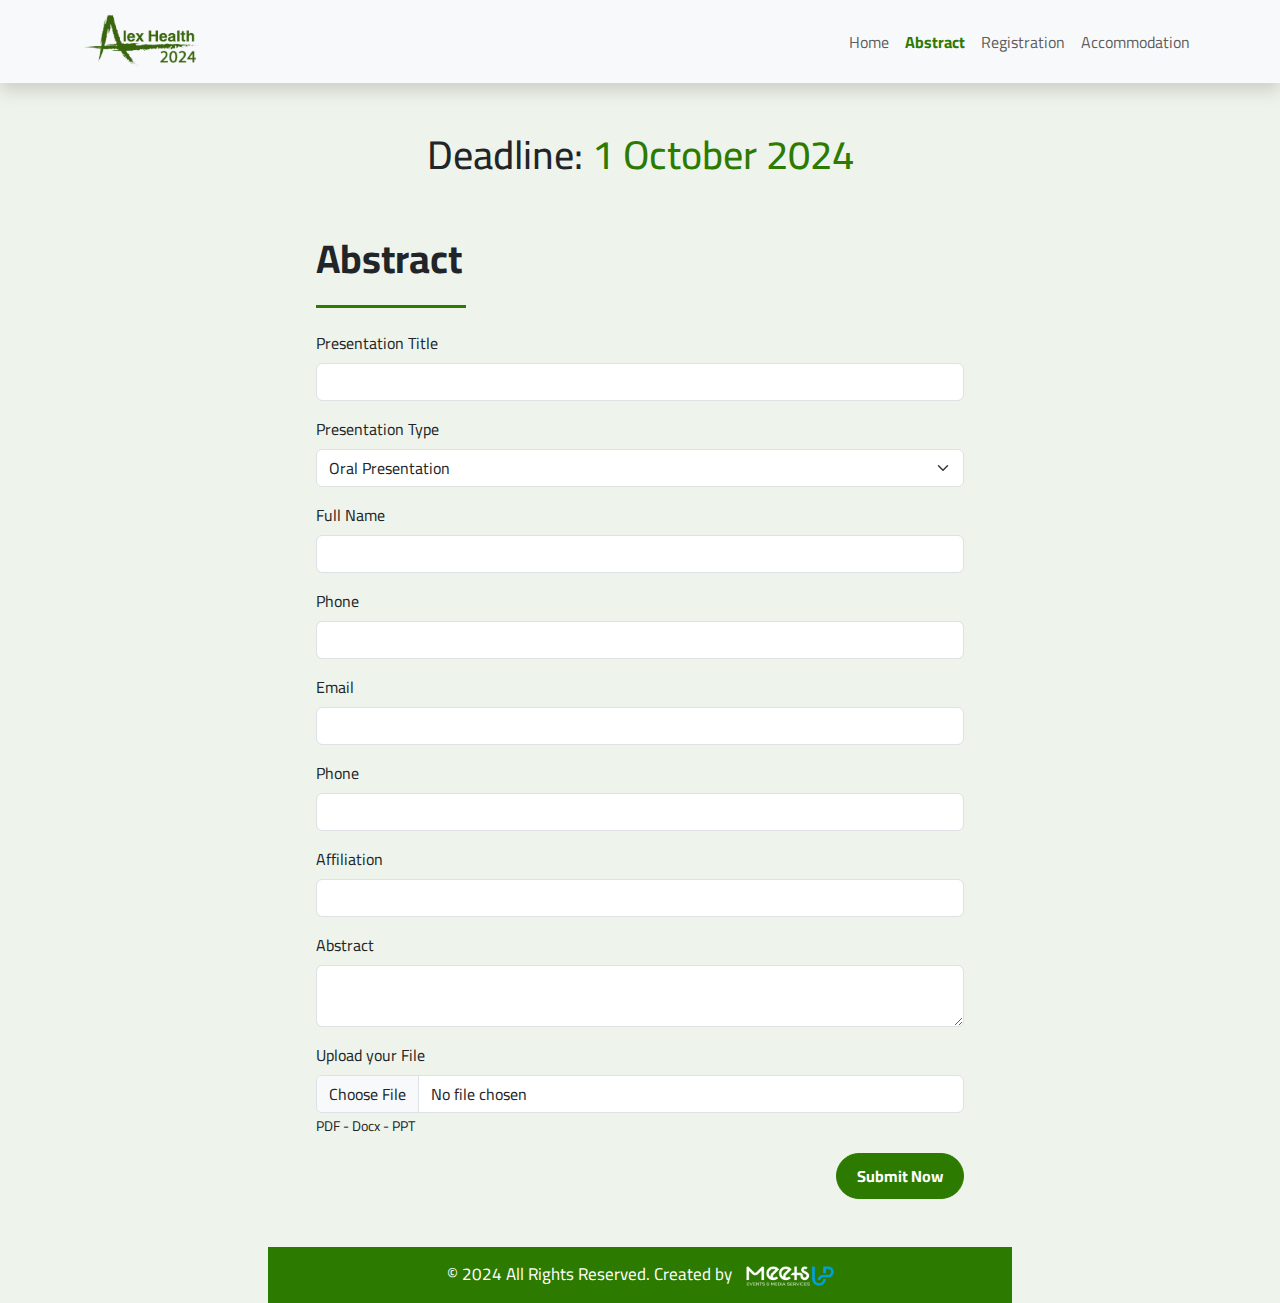
==== abstract.html @ 2f9dab03 "Handle Website" ====
<!DOCTYPE html>
<html lang="en">
  <head>
    <meta charset="UTF-8" />
    <meta name="viewport" content="width=device-width, initial-scale=1.0" />
    <link rel="stylesheet" href="assets/css/bootstrap.min.css" />
    <link rel="stylesheet" href="assets/css/style.css" />
    <link rel="preconnect" href="https://fonts.googleapis.com">
<link rel="preconnect" href="https://fonts.gstatic.com" crossorigin>
<link href="https://fonts.googleapis.com/css2?family=Cairo:wght@200..1000&display=swap" rel="stylesheet">
    <link rel="stylesheet" href="/assets/css/all.min.css">
    <title>AlexHealth</title>
  </head>
  <body style="background-color: hsla(98, 100%, 24%, 0.08);">

    <nav class="navbar navbar-expand-lg bg-light shadow">
      <div class="container">
        <a class="navbar-brand  " href="index.html">
          <img src="assets/image/logo-2024.png" width="120" alt="Logo">
        </a>
        <button class="navbar-toggler" type="button" data-bs-toggle="collapse" data-bs-target="#navbarSupportedContent" aria-controls="navbarSupportedContent" aria-expanded="false" aria-label="Toggle navigation">
          <span class="navbar-toggler-icon"></span>
        </button>
        <div class="collapse navbar-collapse" id="navbarSupportedContent">
          <ul class="navbar-nav ms-auto mb-2 mb-lg-0">
            <li class="nav-item">
              <a class="nav-link " aria-current="page" href="index.html">Home</a>
            </li>
            <li class="nav-item ">
              <a class="nav-link active" href="abstract.html">Abstract</a>
            </li>
            <li class="nav-item">
              <a class="nav-link" href="register.html">Registration</a>
            </li>
            <li class="nav-item">
              <a class="nav-link" href="index.html#accommodation">Accommodation</a>
            </li>
          </ul>
        </div>
      </div>
    </nav>

    <div class="container">
      <div class="deadline text-center">
        <h3 class="title h1 mt-5">Deadline: <span class="date"> 1 October 2024</span></h3>
      </div>
    </div>
    


    <div class="abstract-form">
      <div class="container">
        <div class=" m-auto p-md-5 px-3 py-5">
          <h2 class="h1 title mb-5 position-relative fw-bolder">Abstract</h2>
          <form action="">
            <div class="row">

              <div class="col-lg-12">
                <div class="mb-3">
                  <label for="presentation" class="form-label">Presentation Title</label>
                  <input type="text" class="form-control" id="presentation" >
                </div>
              </div>
              <div class="col-lg-12">
                <div class="mb-3">
                  <label for="presentation-type" class="form-label">Presentation Type</label>
                  <select class="form-select">
                    <option value="1">Oral Presentation</option>
                    <option value="2">Poster Presentation</option>
                  </select>
                </div>
              </div>
              <div class="col-lg-12">
                <div class="mb-3">
                  <label for="name" class="form-label">Full Name</label>
                  <input type="text" class="form-control" id="name" >
                </div>
                <div class="col-lg-12">
                  <div class="mb-3">
                    <label for="phone" class="form-label">Phone</label>
                    <input type="number" class="form-control" id="phone" >
                  </div>
              <div class="col-lg-12">
                <div class="mb-3">
                  <label for="email" class="form-label">Email</label>
                  <input type="email" class="form-control" id="email" >
                </div>
              </div>
              <div class="col-lg-12">
                <div class="mb-3">
                  <label for="phone" class="form-label">Phone</label>
                  <input type="phone" class="form-control" id="phone" >
                </div>
              </div>
              <div class="col-lg-12">
                <div class="mb-3">
                  <label for="affiliation" class="form-label">Affiliation</label>
                  <input type="text" class="form-control" id="affiliation" >
                </div>
              </div>
              <div class="col-lg-12">
                <div class="mb-3">
                  <label for="abstract-background" class="form-label">Abstract</label>
                  <textarea  class="form-control" id="abstract-background"></textarea>
                </div>
              </div>
              <div class="col-lg-12">
                <div class="mb-3">
                  <label for="formFile" class="form-label">Upload your File</label>
                  <input class="form-control" type="file" id="formFile">
                  <small>PDF - Docx - PPT</small>
                </div>
              </div>
              <div class="col-lg-12">
                <div class="d-flex justify-content-end">
                  <button type="submit">Submit Now</button>
                </div>
              </div>
            </div>
          </form>
        </div>
      </div>
    </div>







    <footer>
      <div class="text-white text-center">
          <p class="mb-0">
              © 2024 All Rights Reserved. Created by <a href="https://meetsupevents.com" target="_blank"><img  src="assets/image/meetsup.png" alt=""></a>
          </p>
      </div>
  </footer>


    <script src="assets/js/bootstrap.bundle.min.js"></script>
    <script src="assets/js/all.min.js"></script>
  </body>
</html>
---- assets/css/style.css ----
body {
  font-family: "Cairo", sans-serif;
}

.hero {
  height: 100vh;
  width: 100%;
  position: relative;
}

.hero .logo img {
  display: none;
}

@media (max-width: 768px) {
  .hero {
    height: auto;
  }

  .hero .logo img {
    display: block;
    width: 120px;
    margin-left: auto;
    margin-right: auto;
    padding: 20px 0;
  }


}

.hero-image {
  width: 100%;
  height: 100%;
  display: block;
  margin: 0 auto;
}

h2.title::after {
  position: absolute;
  content: "";
  width: 150px;
  height: 3px;
  background-color: #2c7a00;
  bottom: -25px;
  left: 0;

  margin: 0 auto;
}

.welcome {
  background-color: #f9f9f9;
  padding: 100px 0;
}

.welcome h2 {
  font-size: 60px;
  margin-bottom: 50px;
  color: #041a56;
  font-weight: 700;
  position: relative;
}

.welcome p {
  font-size: 24px;
  margin-bottom: 30px;
  color: #858585;
}

@media (max-width: 768px) {
  .welcome p {
    font-size: 18px;
  }

  .welcome ul li {
    font-size: 18px;
  }
}

.welcome ul {
  list-style: none;
  padding: 0;
  margin: 0;
}

.welcome ul li {
  font-size: 24px;
  margin-bottom: 10px;
  color: #858585;
}

@media (max-width: 768px) {
  .welcome ul li {
    font-size: 18px;
  }
}

.welcome_img {
  position: relative;
  /* background-color: #2c7a00; */
  /* clip-path: polygon(11% 20%, 14% 64%, 100% 60%, 100% 6%); */
  z-index: 10;
}

@media screen and (max-width: 992px) {
  .welcome_img {
    display: none;
  }

  h2 {
    font-size: 30px !important;
  }
}

/* .welcome_img .span {
  content: "";
  position: absolute;
  width: 100%;
  height: 50%;
  z-index: 1;

  background-image: url("/assets/image/doctor.jpg");
  clip-path: polygon(13% 21%, 15% 63%, 100% 59%, 100% 7%);
  background-position: center;
  background-size: cover;
} */

.welcome-box {
  border-color: #2c7a00 !important;
  border-right: 0 !important;
}

.icon {
  padding: 80px;
}

@media (max-width: 768px) {
  .icon {
    padding: 80px 0;
  }
}

.icon img {
  width: 240px;
}

.board {
  padding: 100px 0;
  background-color: #f9f9f9;
  transition: 0.3s;
}

.board h2 {
  position: relative;
  margin-bottom: 50px;
  font-size: 60px;
  color: #041a56;
}

.board .board_item {
  background-color: #fff;
  padding: 20px;
  border-radius: 10px;
  transition: 0.3s;
}

.board .board_item .img {
  width: 150px;
  height: 150px;
  border-radius: 50%;
  overflow: hidden;
}

.board .board_item .img img {
  width: 100%;
  height: 100%;
  object-fit: cover;
  object-position: center;
}

.board .board_item .info {
  padding-left: 20px;
}

.board .board_item .info h5 {
  font-size: 20px;
  margin-bottom: 5px;
  color: #2c4964;
  font-weight: 700;
}

.board .board_item .info p {
  display: block;
  font-size: 15px;
  padding-bottom: 10px;
  margin: 0;
  position: relative;
  font-weight: 500 !important;
  color: #444 !important;
}

.board .board_item .info p:last-of-type {
  margin: 10px 0 0 0;
  font-size: 14px;
  padding: 0;
}

.board .board_item .info p:first-of-type::after {
  content: "";
  position: absolute;
  width: 50px;
  height: 2px;
  background-color: hsla(0, 0%, 27%, 0.085);
  bottom: 0;
  left: 0;
}

.board .board_item:hover {
  transform: translateY(-10px);
  box-shadow: 0 0 10px rgba(0, 0, 0, 0.1);
}

.price h2 {
  position: relative;
  margin-bottom: 50px;
  font-size: 60px;
  color: #041a56;
}

.pricing-table {
  margin-top: 50px;
}
.pricing-table .card {
  margin: 10px 0;
  border: none;
  border-radius: 8px;
  box-shadow: 0 4px 8px rgba(0, 0, 0, 0.1);
  transition: 0.3s;
}

.pricing-table .card:hover {
  transform: scale(1.05) translateY(-10px);
}
.pricing-table .card-header {
  background-color: #fff;
  color: #555555;
  font-size: 18px;
  text-align: center;
  padding: 20px;
  border: none;
}

.pricing-table .card-header strong {
  color: #2c7a00;
}
.pricing-table .card-title {
  padding: 15px 0 ;
  color: #fff;
  text-align: center;
  font-size: 32px;
  background-color: #2c7a00;
}
.pricing-table .card-body {
  text-align: center;
  padding: 0;
}
.pricing-table .categories {
  text-align: left;
}

@media (max-width: 768px) {
  .pricing-table .categories {
    display: none;
  }
}
.pricing-table .categories ul {
  list-style-type: none;
  padding-left: 0;
  margin-top: 218px
}
.pricing-table .categories li {
  padding: 20px;
  font-size: 16px;
}
.pricing-table .categories li:not(:last-child) {
  border-bottom: 1px solid #ddd;

}
.pricing-table .highlight {
  background-color: #fff;
}
.pricing-table .highlight p {
  color: white;
}
.pricing-table ul.list-unstyled li {
  padding: 10px 0;
}
.pricing-table .pricing-header h6 {
  margin: 0;
}
.pricing-table .pricing-header h2 {
  margin: 0;
  font-size: 24px;
}
.pricing-table .price-item ul {
  display: flex;
  justify-content: space-evenly;
  padding: 0;
  list-style-type: none;
}

.pricing-table .price-item{
  border-bottom: 1px solid #ddd;
  position: relative;
}

.pricing-table .price-item::before {
  content: "\f00c";
  font-family: 'Font Awesome 5 Free';
  font-weight: 900;
  position: absolute;
  top: 50%;
  left: 20px;
  transform: translateY(-50%);
  font-size: 20px;
  color: #2c7a00;
}

@media (max-width: 768px) {
  .pricing-table .price-item::before {
    display: none;
  }

  .pricing-table .price-item {
    font-size: 14px;
  }
}

.pricing-table .price-item:first-child::before {
  content: "";
}


.pricing-table .price-item i {
  color: #2c7a00;
}


.pricing-table .card .card-body a {
  display: block;
  width: fit-content;
  padding: 10px 20px;
  background-color: #fff;
  color: #2c7a00;
  text-decoration: none;
  border-radius: 8px;
  border: 1px solid #2c7a00;
  font-weight: bolder;
  margin: 20px auto;
  transition: 0.3s;
}

.pricing-table .card:hover a {
  background-color: #2c7a00;
  color: #fff;
}

.fluid-p0.container-fluid {
  padding-left: 0;
  padding-right: 0;
}

.no-gutters {
  margin-right: 0;
  margin-left: 0;
}

.font-w700 {
  font-weight: 700 !important;
}
.font-18 {
  font-size: 18px !important;
}

.img-h50 {
  height: 50px !important;
}
.img-fluid {
  max-width: 100%;
  height: auto;
}
img {
  vertical-align: middle;
  border-style: none;
}

.mr-24, .mx-24 {
  margin-right: 0.75rem !important;
}

.embed-responsive {
  position: relative;
  display: block;
  width: 100% !important;
  padding: 0;
  overflow: hidden;
}

.meetsup-footer a {
  text-decoration: none;
  color: black;
  font-size: 16px;
  transition: 0.3s;
}

.meetsup-footer a:hover {
  color: #2c7a00;
}

.meetsup-footer .text-light {
  color: #898989 !important;
}

.line-12 {
  line-height: 1.2em !important;
}
.mb-24, .my-24 {
  margin-bottom: 0.75rem !important;
}



.no-gutters>.col, .no-gutters>[class*=col-] {
  padding-right: 0;
  padding-left: 0;
}

footer img {
  width: 88px;
  height: 20px;
  margin-left: 10px;
}

footer p {
  font-size: 17px;
}

footer {
  background-color: #2c7a00;
  padding: 15px;
}

.register-form h2 {
  color: #000;
  font-weight: bolder;
  font-size: 35px;
}

.register-form button, .abstract-form button {
  background-color: #2c7a00;
  color: white;
  font-weight: bolder;
  transition: 0.3s;
  padding: 10px 20px;
  border-radius: 30px;
  border: 1px solid #2c7a00;
}

.register-form button:hover,.abstract-form button:hover {
  background-color: white;
  color: #2c7a00;
}

.register-form .form-control:focus,.register-form .form-select:focus, .abstract-form .form-control:focus, .abstract-form .form-select:focus {
  box-shadow: 0 0 0 .25rem rgba(44, 122, 0, 0.25);
  border-color: #2c7a00;
}

.register-form .form-check-input:checked {
  background-color: #2c7a00;
  border-color: #2c7a00;
}

.register-form .form-check-input:focus {
  box-shadow: 0 0 0 .25rem rgba(44, 122, 0, 0.25);
}

.abstract-form {
  width: 60%;
  margin: auto;
}

@media (max-width: 768px) {
  .abstract-form {
    width: 100%;
  }
}

.deadline .date {
  color: #2c7a00;
}


.timeline {
  padding: 20px;
}
.timeline-item {
  padding: 10px 0;
  display: flex;
  align-items: center;
  justify-content: center;
  flex-direction: column;
  text-align: center;
}
.countdown {
  display: flex;
  justify-content: center;
  gap: 10px;
  font-size: 1.2rem;
  margin-top: 15px;
}
.countdown div {
  background: #ffffff;
  padding: 10px;
  border-radius: 5px;
  box-shadow: 0 2px 4px rgba(0,0,0,0.1);
}
.countdown span {
  display: block;
  font-size: 3rem;
  color: #2c7a00;
  font-weight: bolder;
}
.countdown p {
  margin: 0;
}

.main-green {
  background-color: rgba(45, 122, 0, 0.514);
}

.main-green-dark {
  background-color: rgba(0, 122, 0, 0.289);
}

.main-yellow {
  background-color: rgba(225, 225, 3, 0.59);
}
.main-yellow-dark {
  background-color: rgba(205, 205, 0, 0.197);
}

.active {
  color: #2c7a00 !important;
  font-weight: bolder;
}
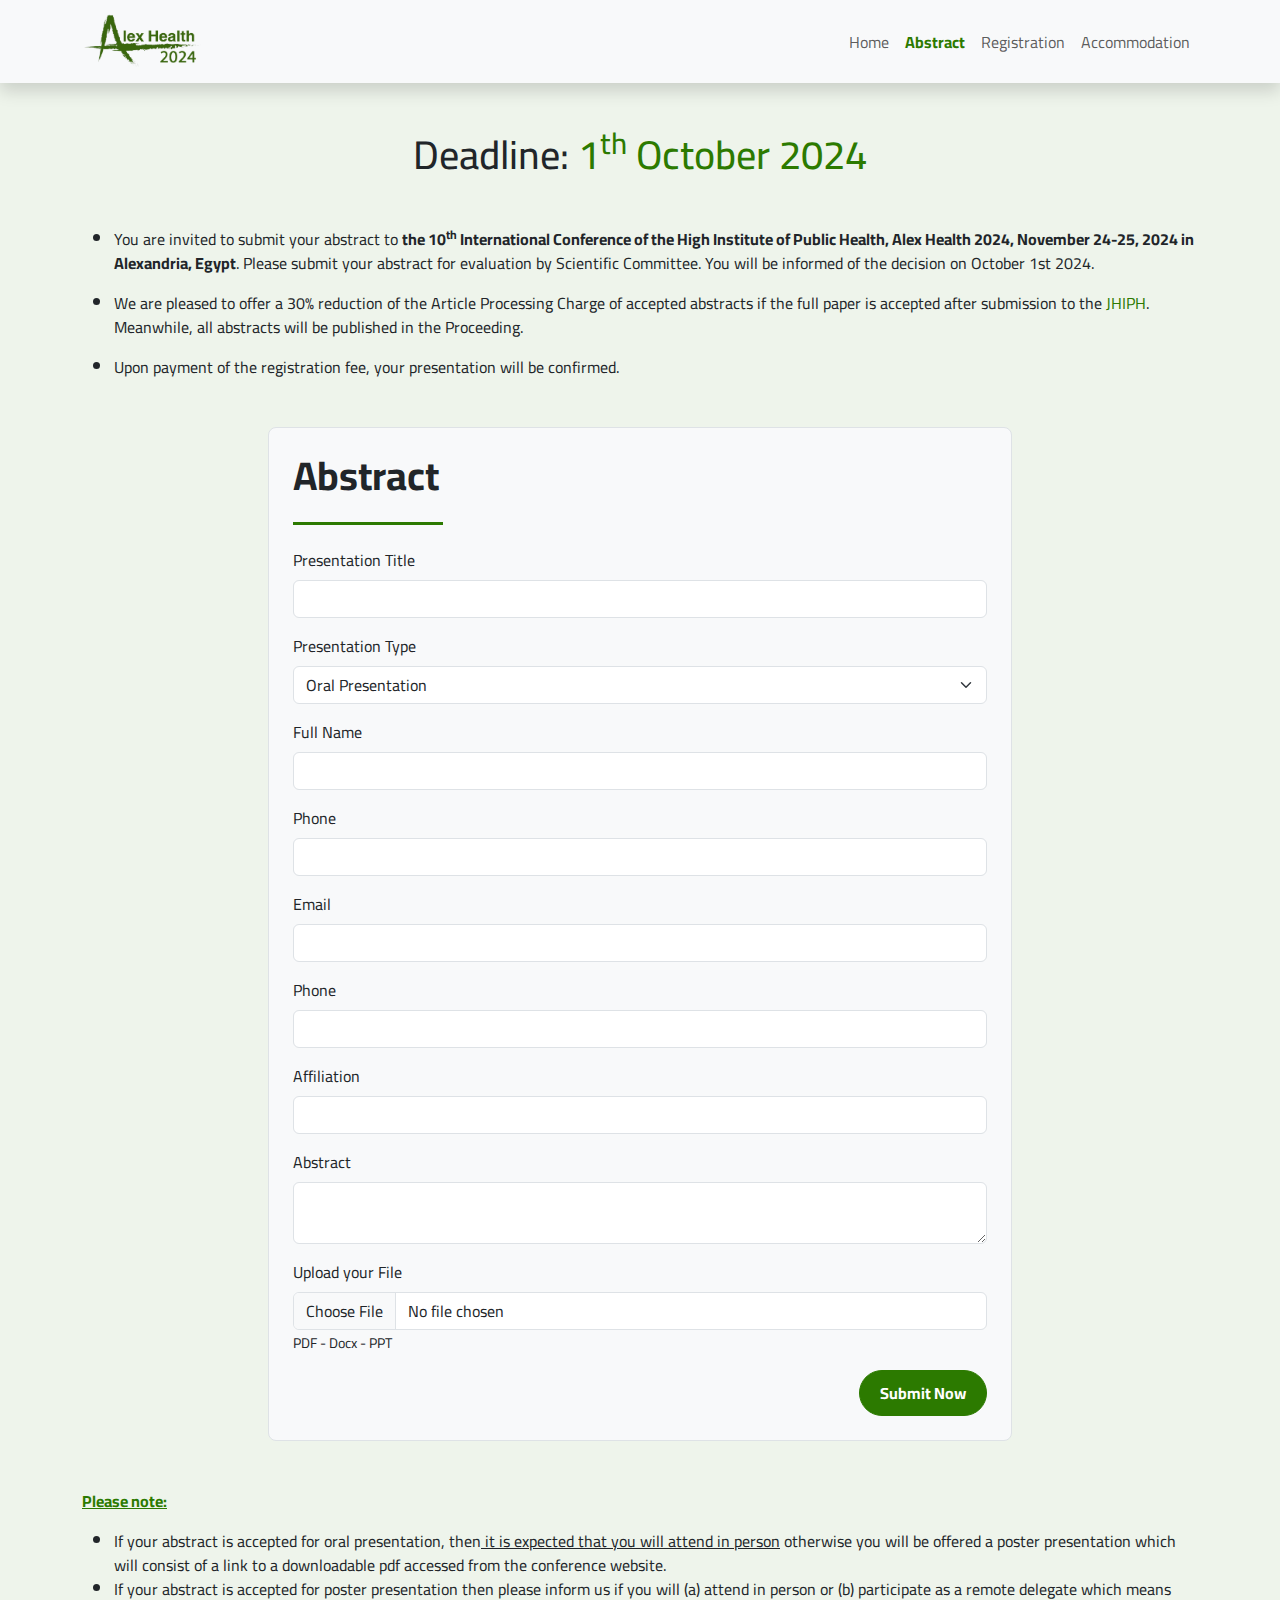
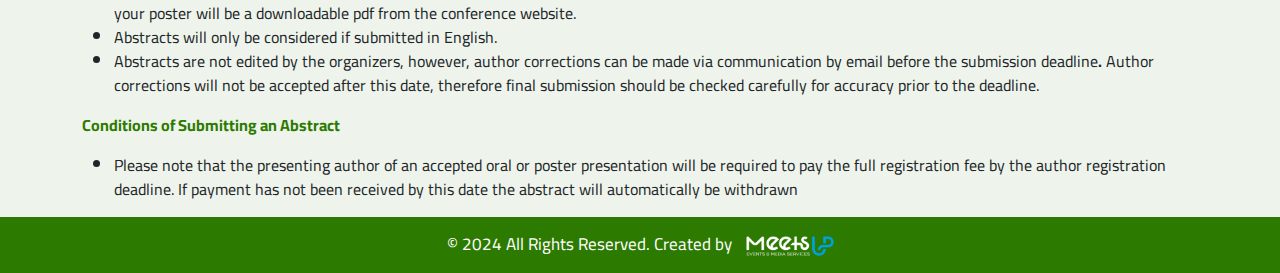
==== commit a6d873cd: "Handle Global Style" ====
--- a/abstract.html
+++ b/abstract.html
@@ -40,17 +40,26 @@
       </div>
     </nav>
 
-    <div class="container">
+
+
+
+    <div class="container mb-5">
       <div class="deadline text-center">
-        <h3 class="title h1 mt-5">Deadline: <span class="date"> 1 October 2024</span></h3>
+        <h3 class="title h1 mt-5">Deadline: <span class="date"> 1<sup>th</sup> October 2024</span></h3>
       </div>
+    </div>
+
+    <div class="container mb-5">
+      <ul><li>You are invited to submit your abstract to&nbsp;<strong>the 10<sup>th</sup> International Conference of the High Institute of Public Health, Alex Health 2024, November 24-25, 2024 in Alexandria, Egypt</strong>. Please submit&nbsp;your abstract for evaluation by Scientific Committee. You will be informed of the decision on October 1st 2024. </li></ul>
+      <ul><li>We are pleased to offer a 30% reduction of the Article Processing Charge of accepted abstracts if the full paper is accepted after submission to the <a href="https://jhiphalexu.journals.ekb.eg/" class=" text-decoration-none" style="color: #2c7a00;"  target="_blank" rel="noreferrer noopener">JHIPH</a>. Meanwhile, all abstracts will be published in the Proceeding.</li></ul>
+      <ul><li>Upon payment of the registration fee, your presentation will be confirmed.</li></ul>
     </div>
     
 
 
     <div class="abstract-form">
       <div class="container">
-        <div class=" m-auto p-md-5 px-3 py-5">
+        <div class=" m-auto p-md-4 px-3 py-5 border rounded-3 bg-light mb-5">
           <h2 class="h1 title mb-5 position-relative fw-bolder">Abstract</h2>
           <form action="">
             <div class="row">
@@ -121,12 +130,24 @@
         </div>
       </div>
     </div>
+  </div>
+    </div>
 
 
-
-
-
-
+    <div class="container">
+      <p style="color: #2c7a00;"><strong><u>Please note:</u></strong></p>
+      <ul>
+        <li>If your abstract is accepted for oral presentation, then<u>&nbsp;it is expected that you will attend in person</u>&nbsp;otherwise you will be offered a poster presentation which will consist of a link to a downloadable pdf accessed from the conference website.</li>
+        <li>If your abstract is accepted for poster presentation then please inform us if you will (a) attend in person or (b) participate as a remote delegate which means your poster will be a downloadable pdf from the conference website.</li>
+        <li>Abstracts will only be considered if submitted in English.</li>
+        <li>Abstracts are not edited by the organizers, however, author corrections can be made via communication by email before the submission deadline<strong>.</strong>&nbsp;Author corrections will not be accepted after this date, therefore final submission should be checked carefully for accuracy prior to the deadline.</li>
+        
+      </ul>
+  
+      <p style="color: #2c7a00;"><strong>Conditions of Submitting an Abstract</strong></p>
+      <ul><li>Please note that the presenting author of an accepted oral or poster presentation will be required to pay the full registration fee by the author registration deadline. If payment has not been received by this date the abstract will automatically be withdrawn</li></ul>
+    </div>
+    
 
     <footer>
       <div class="text-white text-center">
@@ -135,6 +156,7 @@
           </p>
       </div>
   </footer>
+  </body>
 
 
     <script src="assets/js/bootstrap.bundle.min.js"></script>
--- a/assets/css/style.css
+++ b/assets/css/style.css
@@ -552,4 +552,14 @@
 .active {
   color: #2c7a00 !important;
   font-weight: bolder;
+}
+
+@media (max-width: 768px) {
+  .table-head-fs {
+    font-size: 18px !important;
+  }
+
+  .table-body-fs {
+    font-size: 13px !important;
+  }
 }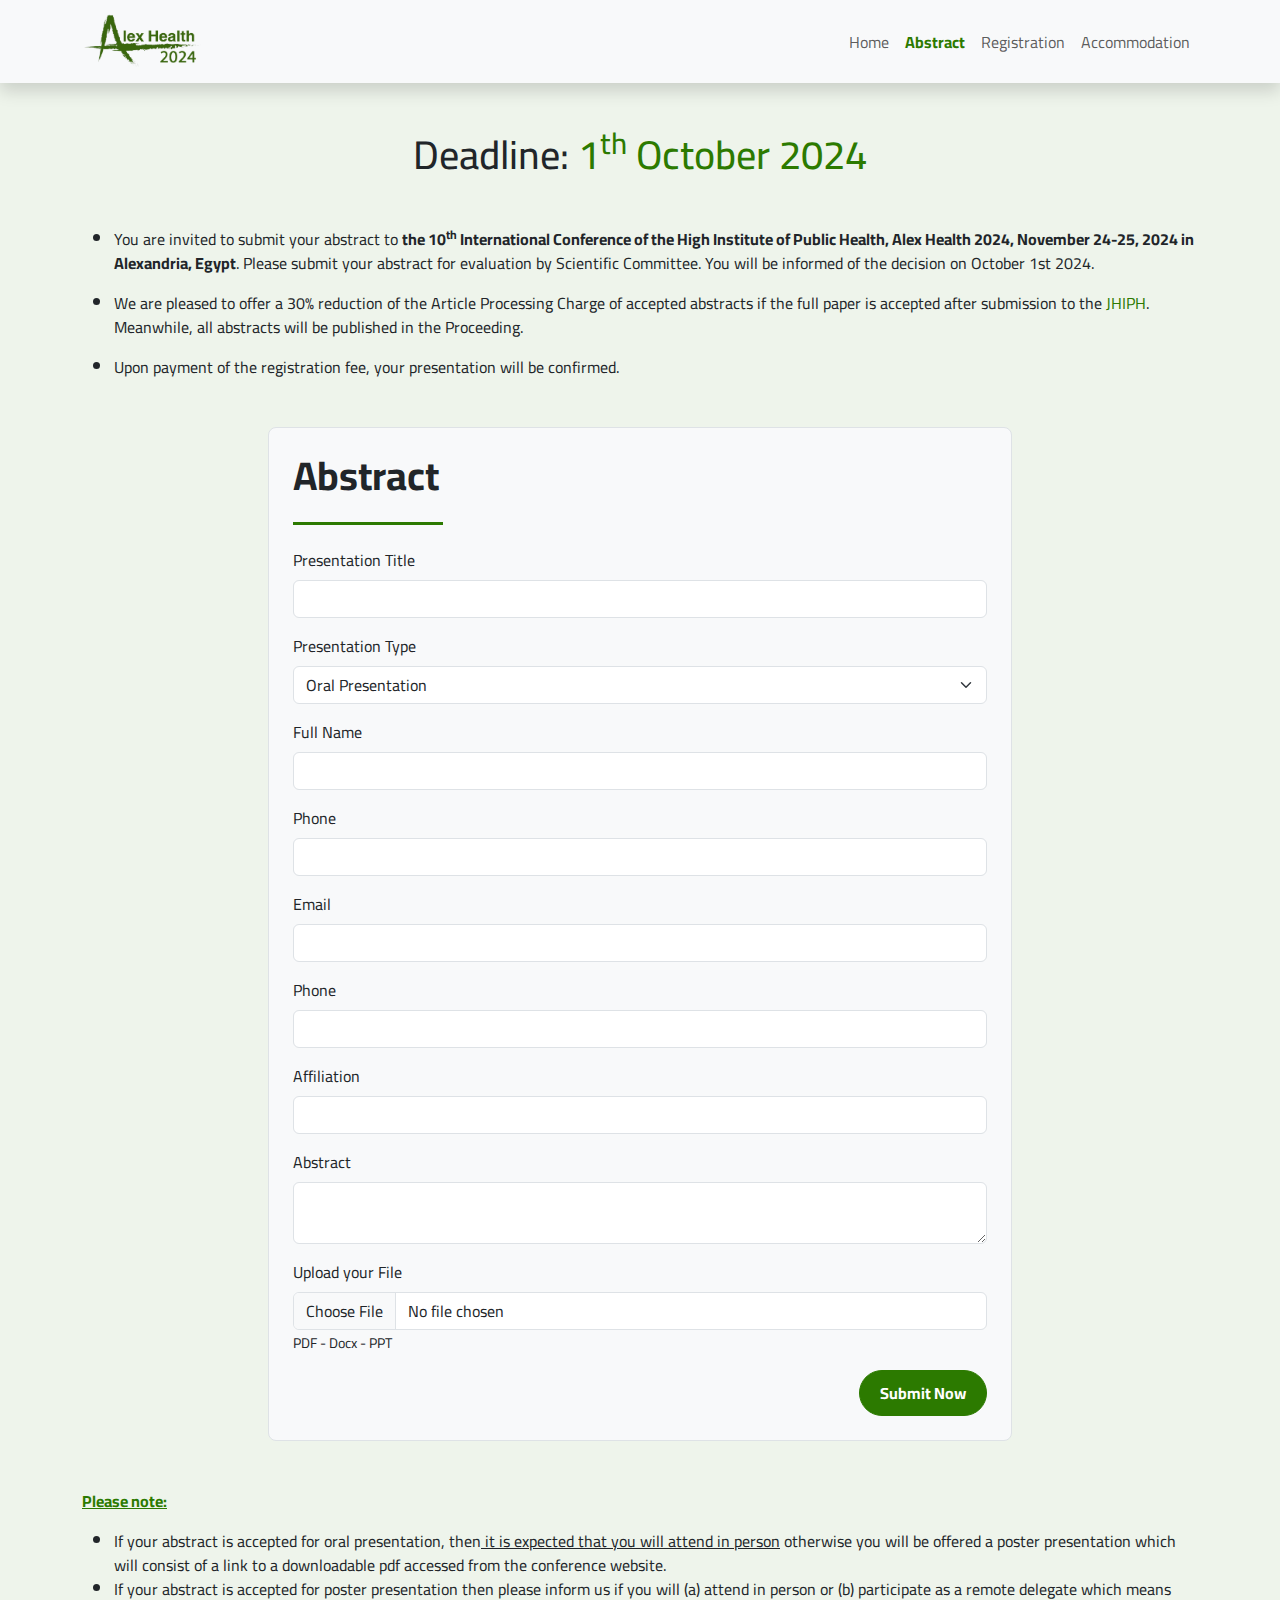
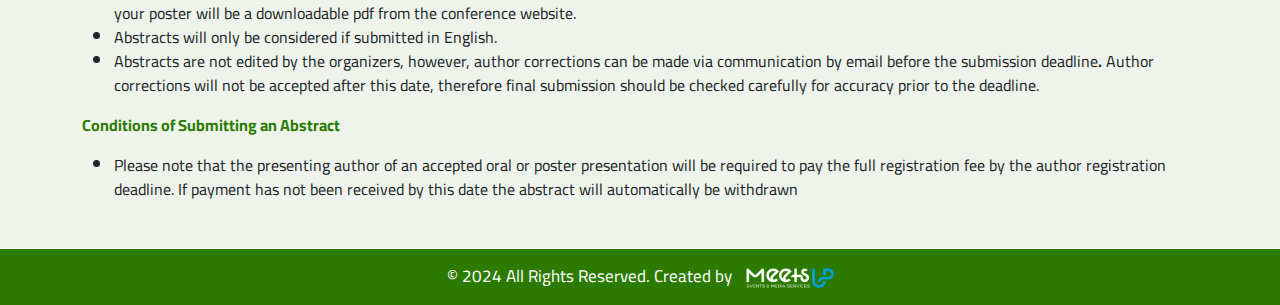
==== commit 1d44e53b: "Handle Margin "" ====
--- a/abstract.html
+++ b/abstract.html
@@ -134,7 +134,7 @@
     </div>
 
 
-    <div class="container">
+    <div class="container mb-5">
       <p style="color: #2c7a00;"><strong><u>Please note:</u></strong></p>
       <ul>
         <li>If your abstract is accepted for oral presentation, then<u>&nbsp;it is expected that you will attend in person</u>&nbsp;otherwise you will be offered a poster presentation which will consist of a link to a downloadable pdf accessed from the conference website.</li>
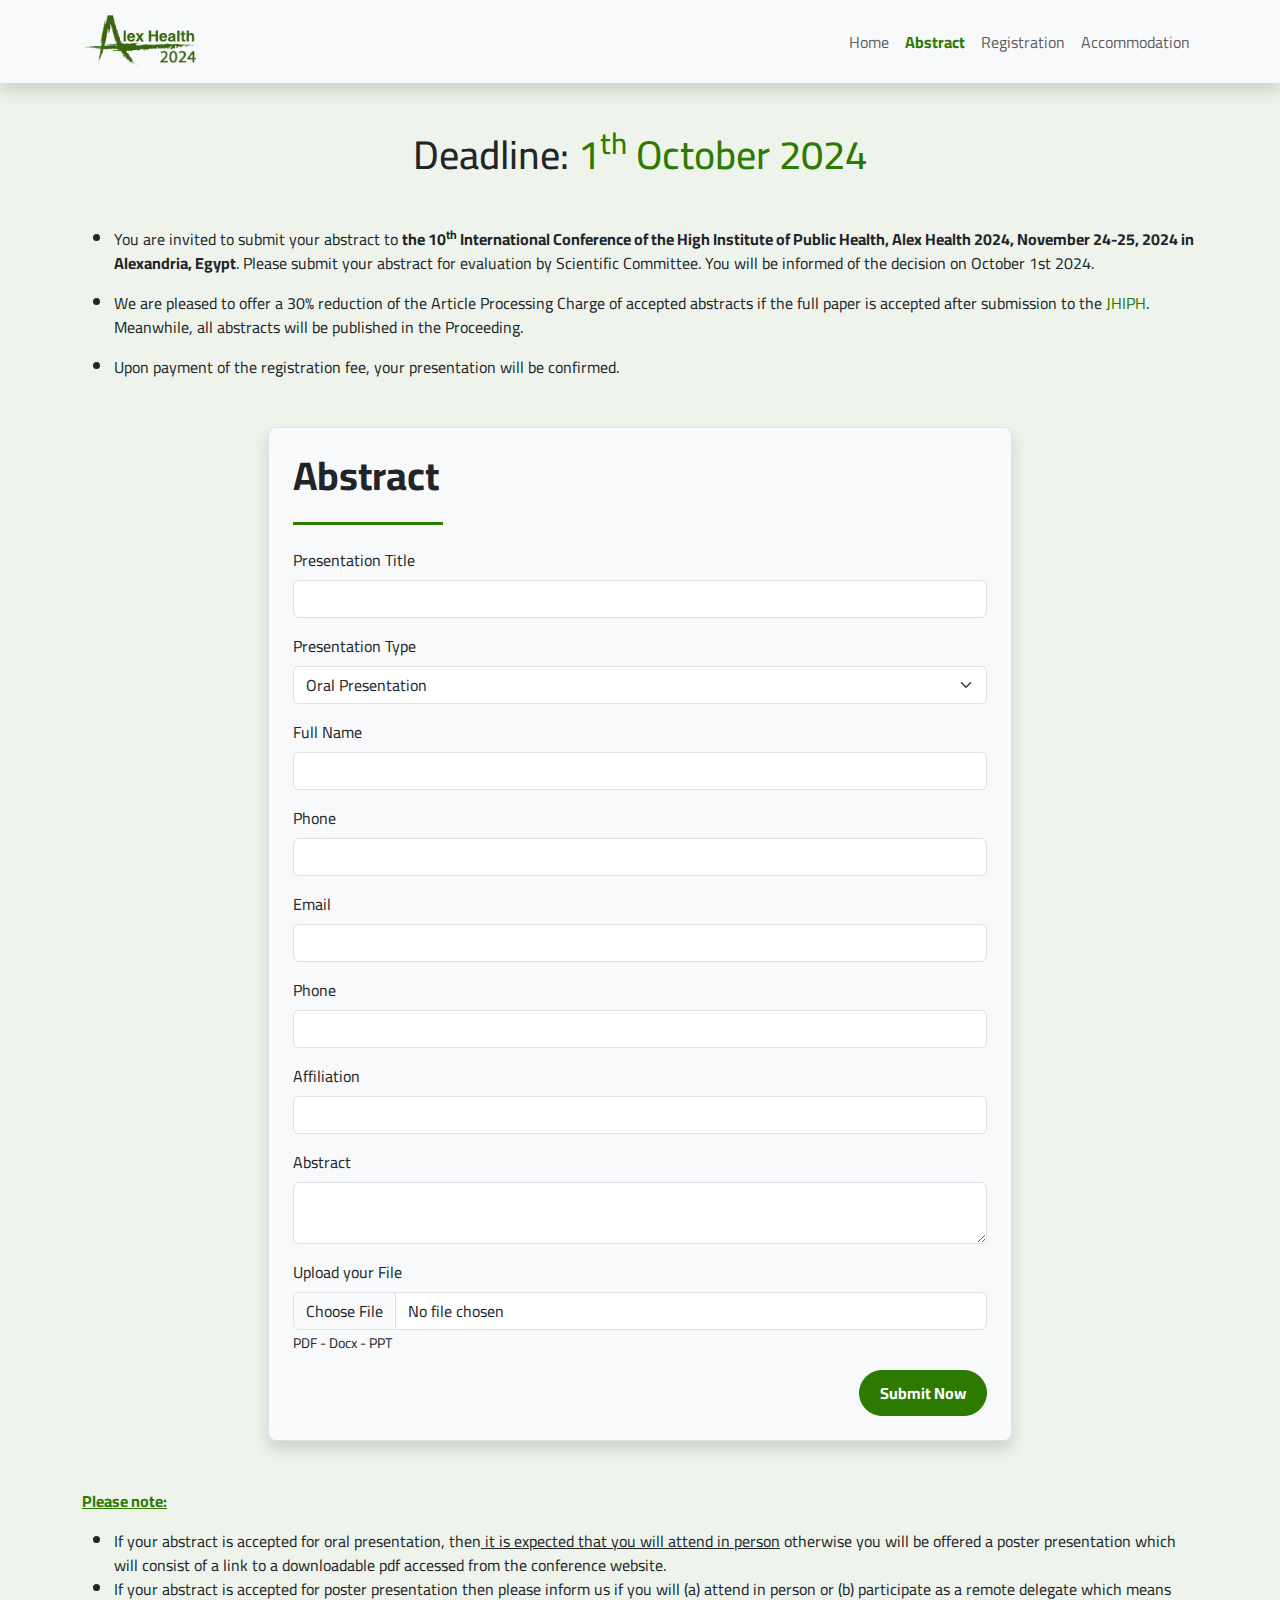
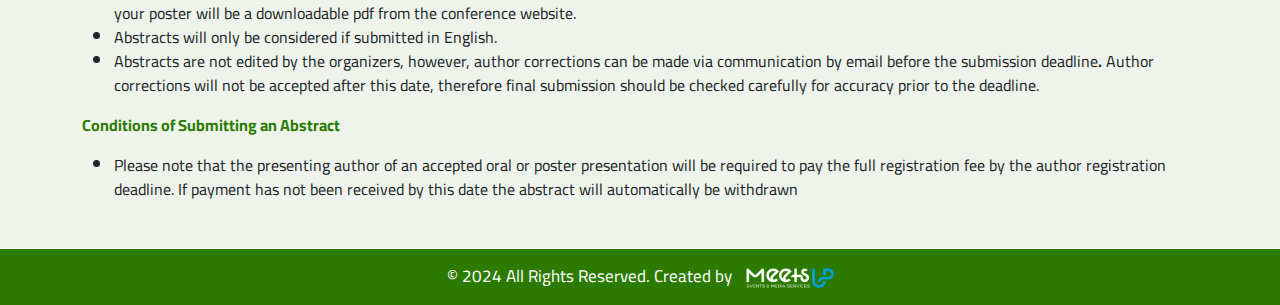
==== commit 6b8960fe: "Handle Shadow" ====
--- a/abstract.html
+++ b/abstract.html
@@ -59,7 +59,7 @@
 
     <div class="abstract-form">
       <div class="container">
-        <div class=" m-auto p-md-4 px-3 py-5 border rounded-3 bg-light mb-5">
+        <div class=" m-auto p-md-4 px-3 py-5 border rounded-3 bg-light mb-5 shadow">
           <h2 class="h1 title mb-5 position-relative fw-bolder">Abstract</h2>
           <form action="">
             <div class="row">
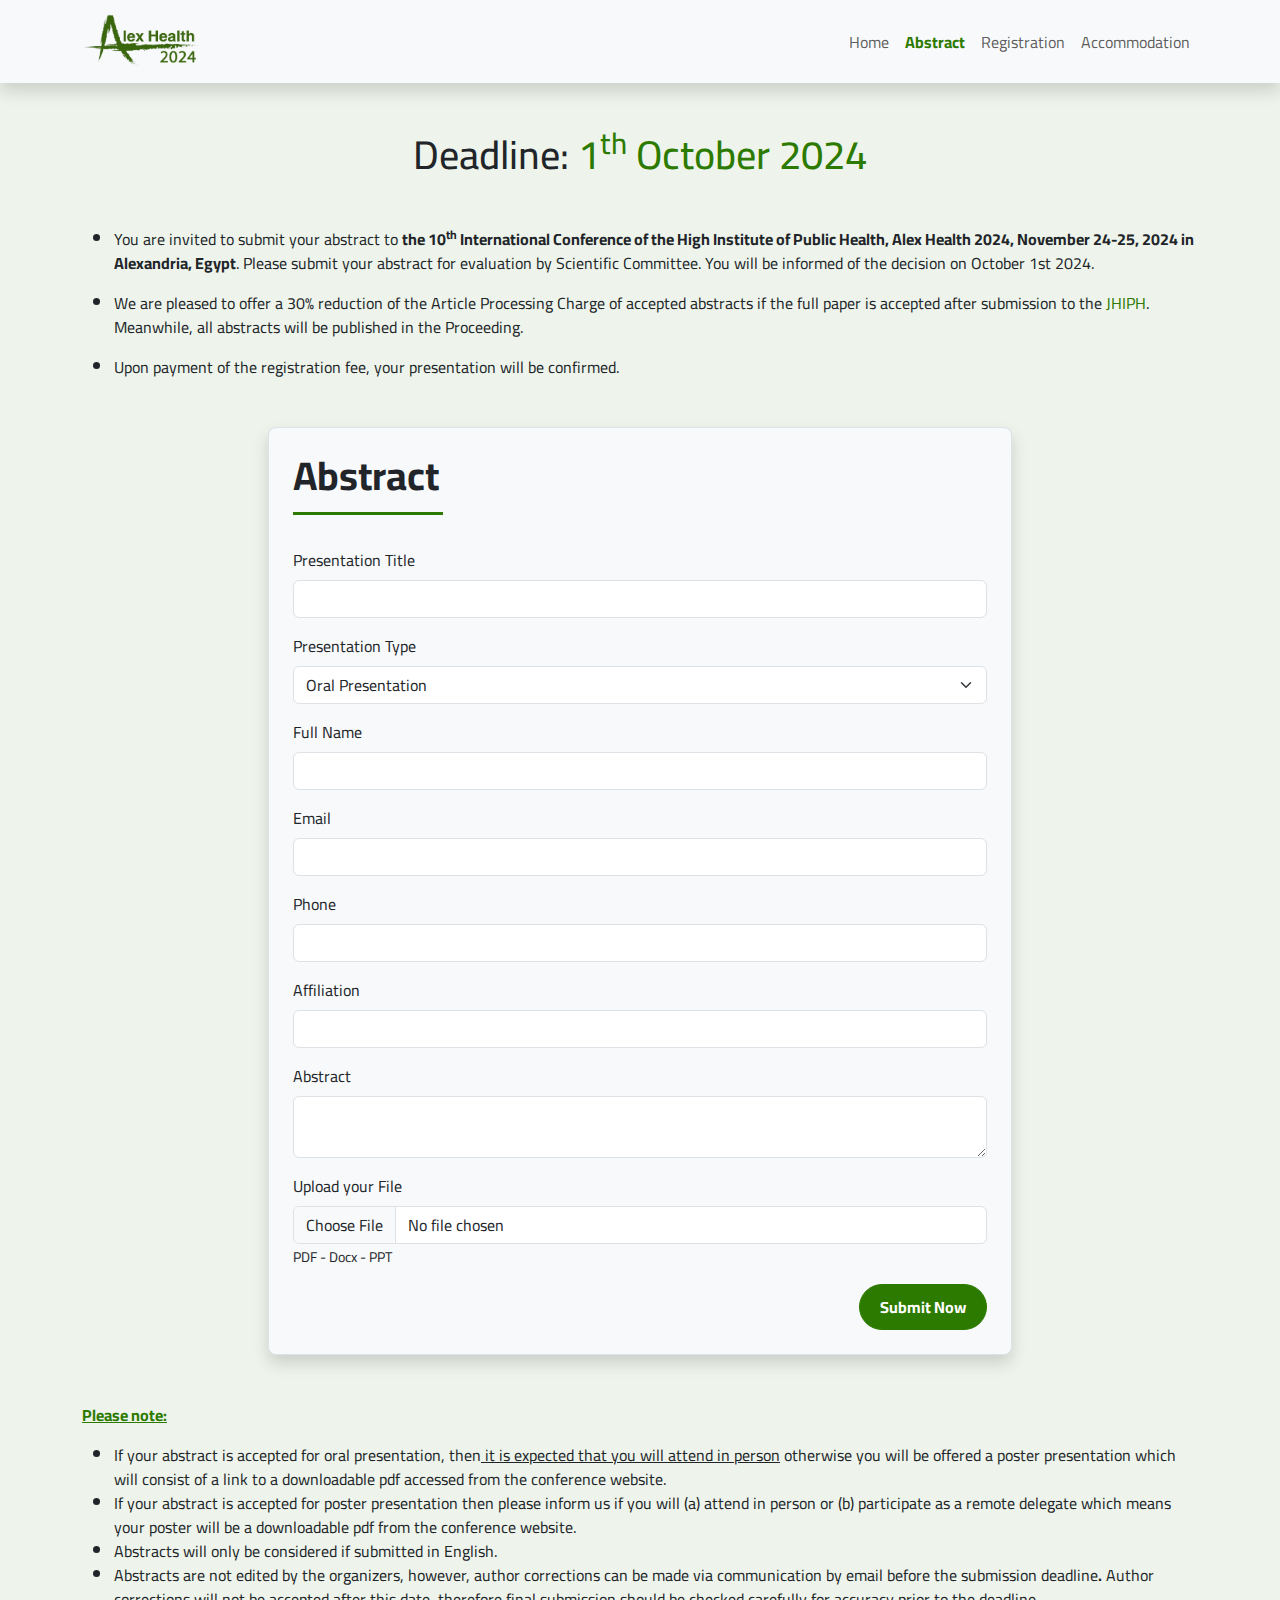
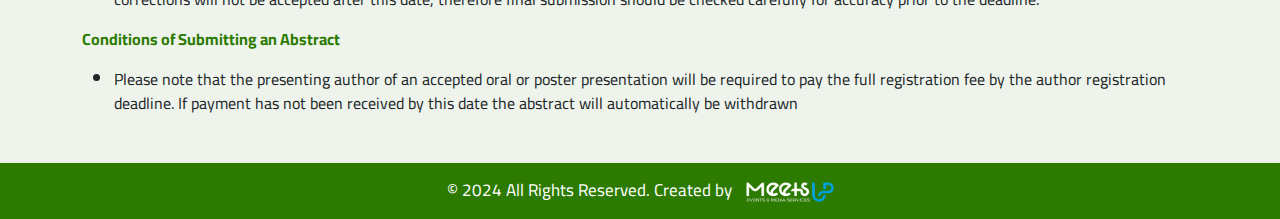
==== commit f2862662: "Handle Font sas" ====
--- a/abstract.html
+++ b/abstract.html
@@ -84,11 +84,7 @@
                   <label for="name" class="form-label">Full Name</label>
                   <input type="text" class="form-control" id="name" >
                 </div>
-                <div class="col-lg-12">
-                  <div class="mb-3">
-                    <label for="phone" class="form-label">Phone</label>
-                    <input type="number" class="form-control" id="phone" >
-                  </div>
+
               <div class="col-lg-12">
                 <div class="mb-3">
                   <label for="email" class="form-label">Email</label>
--- a/assets/css/style.css
+++ b/assets/css/style.css
@@ -41,7 +41,7 @@
   width: 150px;
   height: 3px;
   background-color: #2c7a00;
-  bottom: -25px;
+  bottom: -15px;
   left: 0;
 
   margin: 0 auto;
@@ -149,12 +149,6 @@
   transition: 0.3s;
 }
 
-.board h2 {
-  position: relative;
-  margin-bottom: 50px;
-  font-size: 60px;
-  color: #041a56;
-}
 
 .board .board_item {
   background-color: #fff;
@@ -219,12 +213,6 @@
   box-shadow: 0 0 10px rgba(0, 0, 0, 0.1);
 }
 
-.price h2 {
-  position: relative;
-  margin-bottom: 50px;
-  font-size: 60px;
-  color: #041a56;
-}
 
 .pricing-table {
   margin-top: 50px;
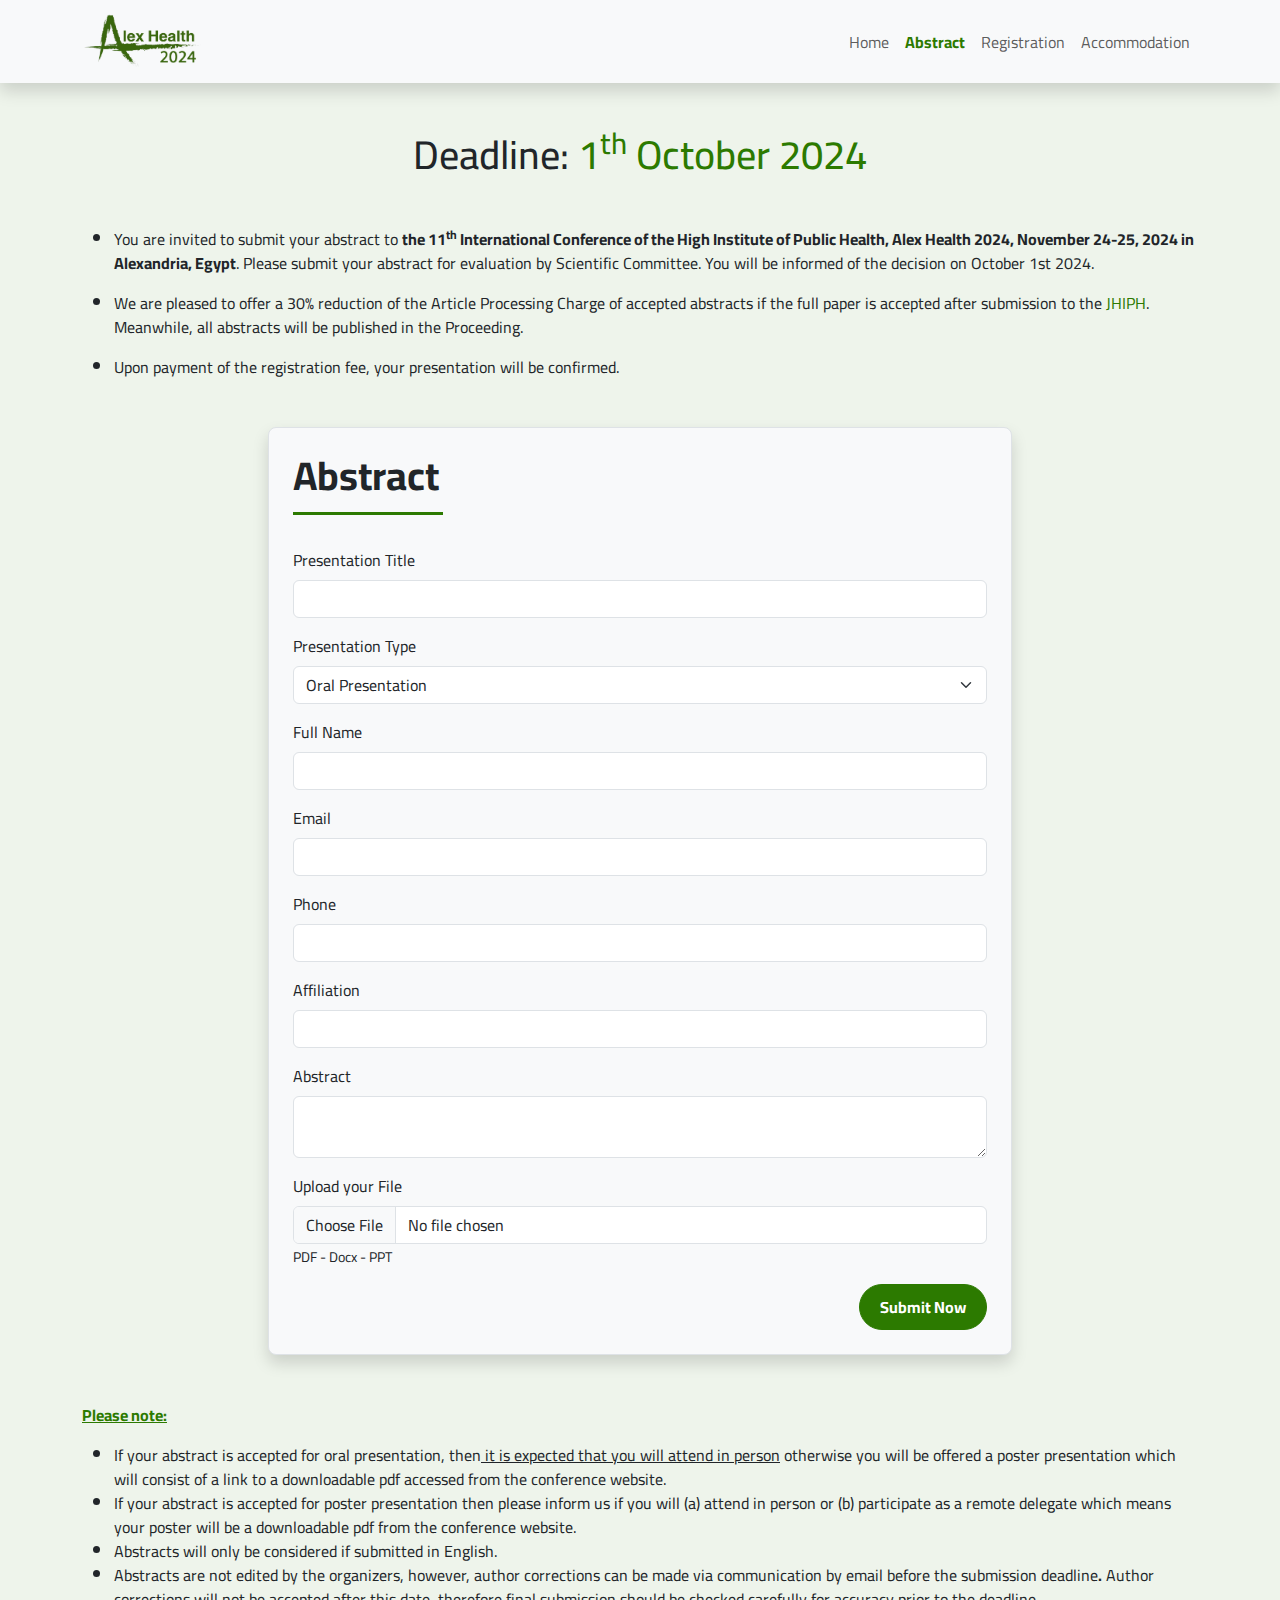
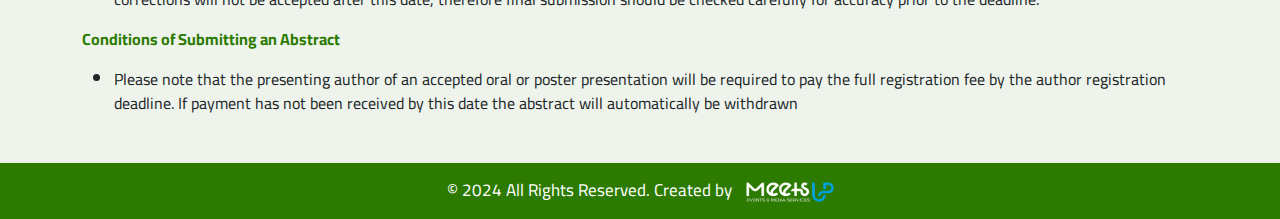
==== commit 737d6406: "Handle 11" ====
--- a/abstract.html
+++ b/abstract.html
@@ -50,7 +50,7 @@
     </div>
 
     <div class="container mb-5">
-      <ul><li>You are invited to submit your abstract to&nbsp;<strong>the 10<sup>th</sup> International Conference of the High Institute of Public Health, Alex Health 2024, November 24-25, 2024 in Alexandria, Egypt</strong>. Please submit&nbsp;your abstract for evaluation by Scientific Committee. You will be informed of the decision on October 1st 2024. </li></ul>
+      <ul><li>You are invited to submit your abstract to&nbsp;<strong>the 11<sup>th</sup> International Conference of the High Institute of Public Health, Alex Health 2024, November 24-25, 2024 in Alexandria, Egypt</strong>. Please submit&nbsp;your abstract for evaluation by Scientific Committee. You will be informed of the decision on October 1st 2024. </li></ul>
       <ul><li>We are pleased to offer a 30% reduction of the Article Processing Charge of accepted abstracts if the full paper is accepted after submission to the <a href="https://jhiphalexu.journals.ekb.eg/" class=" text-decoration-none" style="color: #2c7a00;"  target="_blank" rel="noreferrer noopener">JHIPH</a>. Meanwhile, all abstracts will be published in the Proceeding.</li></ul>
       <ul><li>Upon payment of the registration fee, your presentation will be confirmed.</li></ul>
     </div>
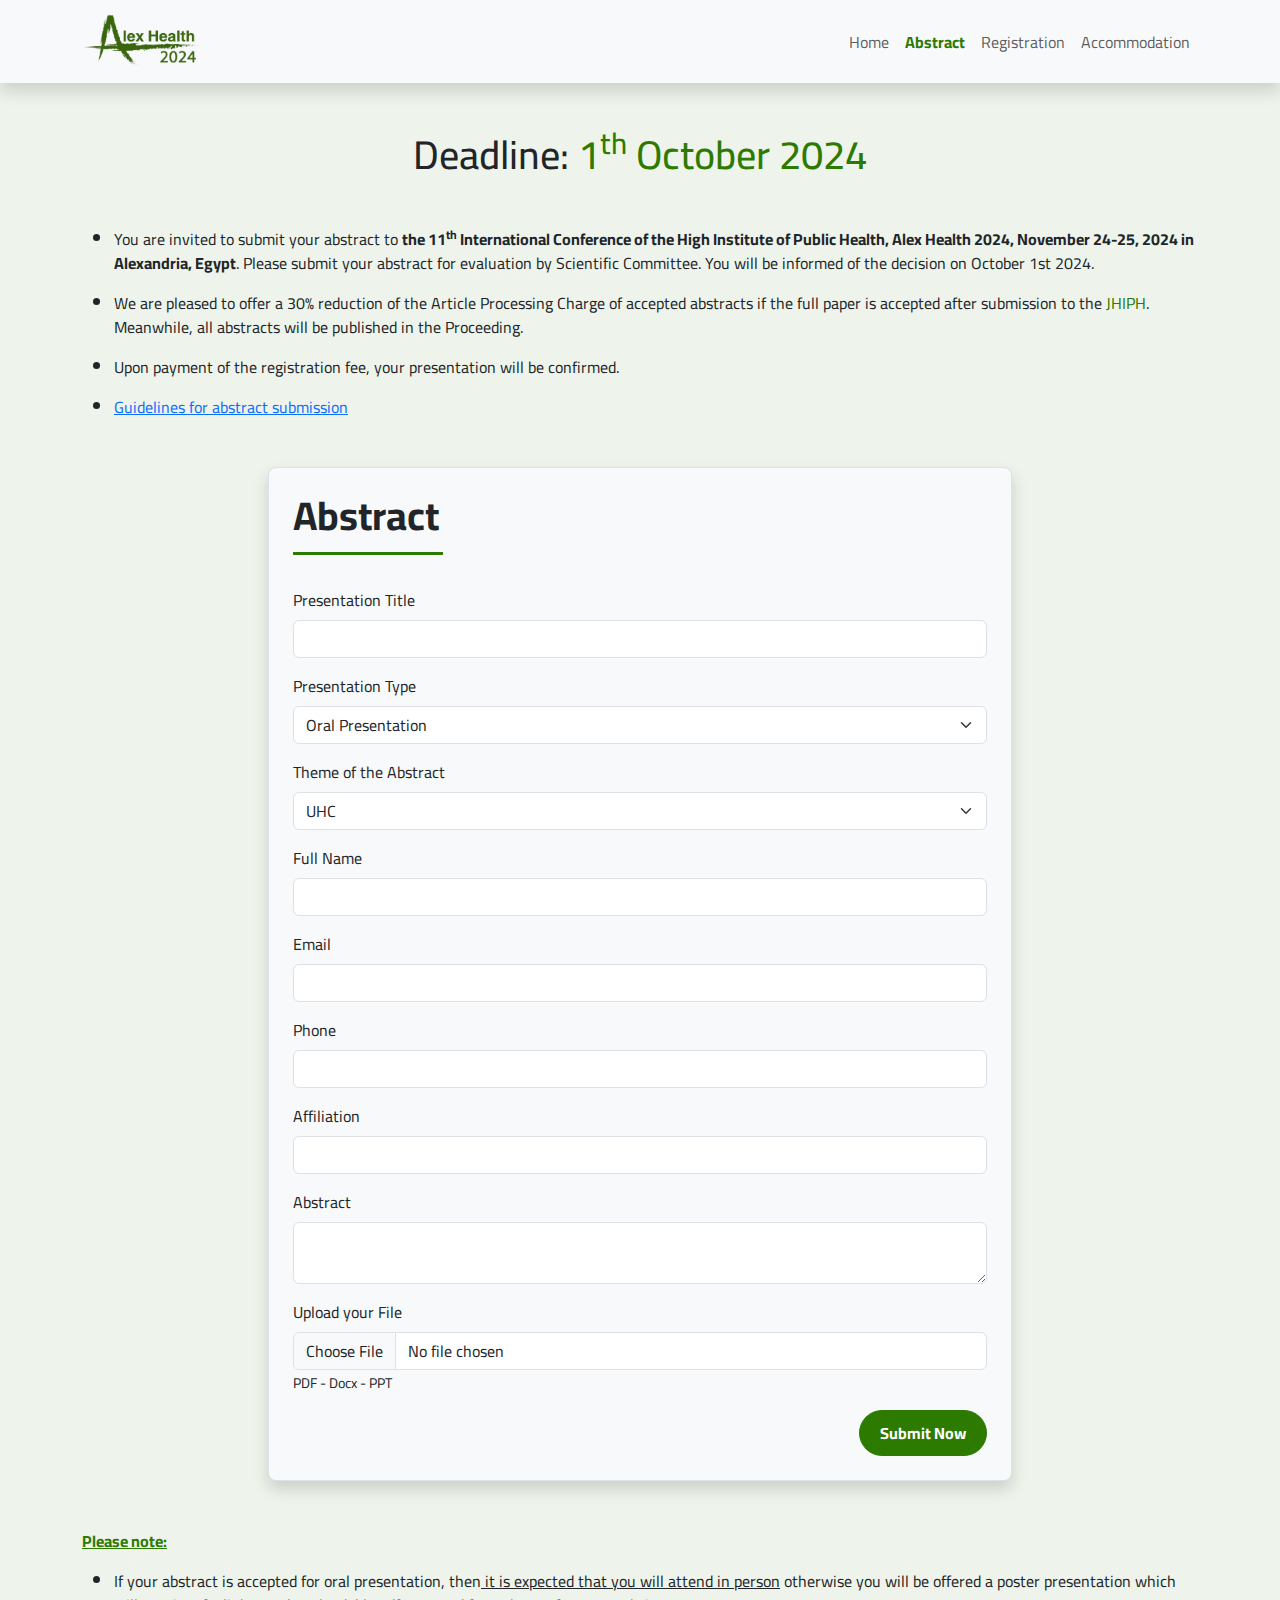
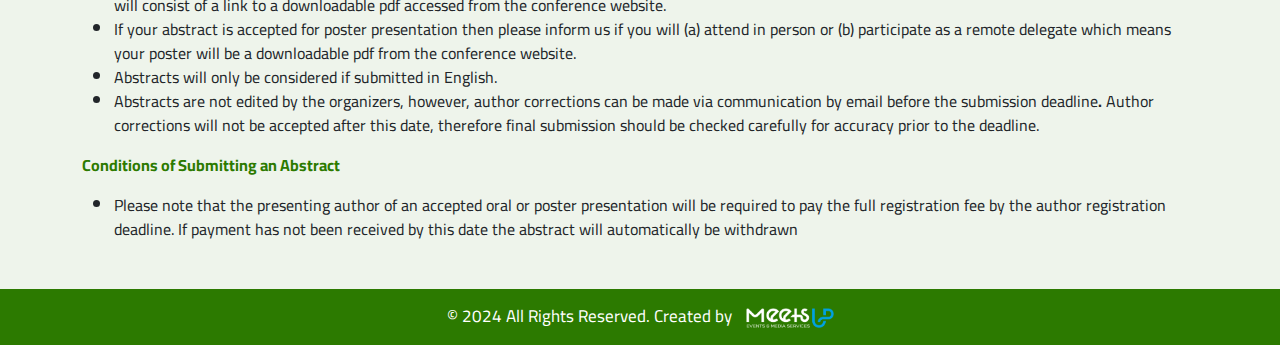
==== commit b3a79136: "Handle" ====
--- a/abstract.html
+++ b/abstract.html
@@ -53,6 +53,7 @@
       <ul><li>You are invited to submit your abstract to&nbsp;<strong>the 11<sup>th</sup> International Conference of the High Institute of Public Health, Alex Health 2024, November 24-25, 2024 in Alexandria, Egypt</strong>. Please submit&nbsp;your abstract for evaluation by Scientific Committee. You will be informed of the decision on October 1st 2024. </li></ul>
       <ul><li>We are pleased to offer a 30% reduction of the Article Processing Charge of accepted abstracts if the full paper is accepted after submission to the <a href="https://jhiphalexu.journals.ekb.eg/" class=" text-decoration-none" style="color: #2c7a00;"  target="_blank" rel="noreferrer noopener">JHIPH</a>. Meanwhile, all abstracts will be published in the Proceeding.</li></ul>
       <ul><li>Upon payment of the registration fee, your presentation will be confirmed.</li></ul>
+      <ul><li><a href="" class="">Guidelines for abstract submission</a></li></ul>
     </div>
     
 
@@ -76,6 +77,16 @@
                   <select class="form-select">
                     <option value="1">Oral Presentation</option>
                     <option value="2">Poster Presentation</option>
+                    <option value="2">No Preferences</option>
+                  </select>
+                </div>
+              </div>
+              <div class="col-lg-12">
+                <div class="mb-3">
+                  <label for="" class="form-label">Theme of the Abstract</label>
+                  <select class="form-select">
+                    <option value="1">UHC</option>
+                    <option value="1">Other</option>
                   </select>
                 </div>
               </div>
--- a/assets/css/style.css
+++ b/assets/css/style.css
@@ -3,7 +3,7 @@
 }
 
 .hero {
-  height: 100vh;
+  height: calc(100vh - 84px);
   width: 100%;
   position: relative;
 }
@@ -53,9 +53,8 @@
 }
 
 .welcome h2 {
-  font-size: 60px;
+  font-size: 50px;
   margin-bottom: 50px;
-  color: #041a56;
   font-weight: 700;
   position: relative;
 }
@@ -155,20 +154,43 @@
   padding: 20px;
   border-radius: 10px;
   transition: 0.3s;
+  position: relative;
 }
 
 .board .board_item .img {
-  width: 150px;
-  height: 150px;
+  width: 150px !important;
+  height: 150px !important;
   border-radius: 50%;
   overflow: hidden;
-}
-
-.board .board_item .img img {
-  width: 100%;
-  height: 100%;
+  position: relative;
+}
+
+
+
+.board .board_item .img img.class-1 {
+  width: 100% !important;
+  height: 100% !important;
   object-fit: cover;
   object-position: center;
+}
+
+.board .board_item img.class-2 {
+  position: absolute;
+  width: 170px;
+  bottom: 3px;
+  left: 9px;
+}
+
+@media (max-width: 768px) {
+  .board .board_item img.class-2 {
+    left: 17px;
+    width: 120px;
+  }
+
+  .board .board_item .img {
+    width: 120px !important;
+    height: 120px !important;
+  }
 }
 
 .board .board_item .info {
@@ -301,7 +323,7 @@
   position: relative;
 }
 
-.pricing-table .price-item::before {
+/* .pricing-table .price-item::before {
   content: "\f00c";
   font-family: 'Font Awesome 5 Free';
   font-weight: 900;
@@ -311,7 +333,7 @@
   transform: translateY(-50%);
   font-size: 20px;
   color: #2c7a00;
-}
+} */
 
 @media (max-width: 768px) {
   .pricing-table .price-item::before {
@@ -544,10 +566,10 @@
 
 @media (max-width: 768px) {
   .table-head-fs {
-    font-size: 18px !important;
+    font-size: 14px !important;
   }
 
   .table-body-fs {
-    font-size: 13px !important;
+    font-size: 14px !important;
   }
 }